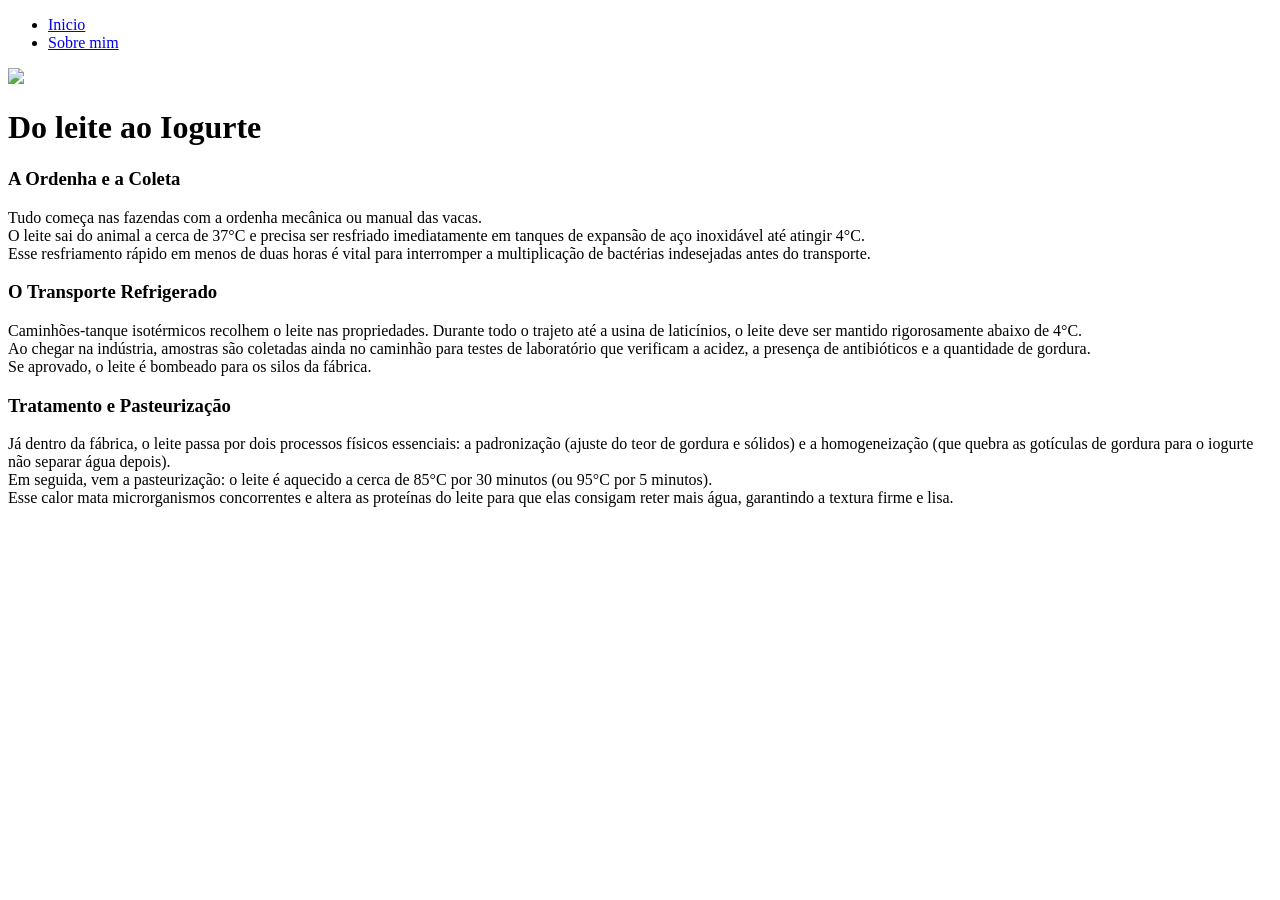
==== index.html @ d493abb1 "Rename agrinho.html to index.html" ====
<!DOCTYPE html>
<html lang="pt-br">
<head>
    <meta charset="UTF-8">
    <meta name="viewport" content="width=device-width, initial-scale=1.0">
    <title>Jhonatan Agrinho 2026</title>
    <link rel="stylesheet" href="agrinho.css">
</head>
<body>
    <nav>
        <ul>
            <li>
                <a href="agrinho.html"> Inicio </a>
            </li>
            <li>
                <a href="sobremim.html"> Sobre mim</a>
            </li>
        </ul>
    </nav>
    <header>
        <div class="center">
            <img src="./imagens/inicio.png">
            <h1>Do leite ao Iogurte</h1>
        </div>
    </header>
    <main>
        <section>
           <div class="center">
            <h3>A Ordenha e a Coleta</h3>
            <p>
                Tudo começa nas fazendas com a ordenha mecânica ou manual das vacas. <br>
                O leite sai do animal a cerca de 37°C e precisa ser resfriado imediatamente em tanques de expansão de aço inoxidável até atingir 4°C.<br>
                Esse resfriamento rápido em menos de duas horas é vital para interromper a multiplicação de bactérias indesejadas antes do transporte.
            </p>
            </div>
        </section>
         <section>
           <div class="center">
            <h3>O Transporte Refrigerado</h3>
            <p>
                Caminhões-tanque isotérmicos recolhem o leite nas propriedades. Durante todo o trajeto até a usina de laticínios, o leite deve ser mantido rigorosamente abaixo de 4°C. <br>
                Ao chegar na indústria, amostras são coletadas ainda no caminhão para testes de laboratório que verificam a acidez, a presença de antibióticos e a quantidade de gordura.<br>
                Se aprovado, o leite é bombeado para os silos da fábrica.
            </p>
            </div>
        </section>
         <section>
           <div class="center">
            <h3>Tratamento e Pasteurização</h3>
            <p>
                Já dentro da fábrica, o leite passa por dois processos físicos essenciais: a padronização (ajuste do teor de gordura e sólidos) e a homogeneização (que quebra as gotículas de gordura para o iogurte não separar água depois).<br>
                Em seguida, vem a pasteurização: o leite é aquecido a cerca de 85°C por 30 minutos (ou 95°C por 5 minutos).<br>
                Esse calor mata microrganismos concorrentes e altera as proteínas do leite para que elas consigam reter mais água, garantindo a textura firme e lisa.
            </p>
            </div>
        </section>
    </main>
</body>
</html>
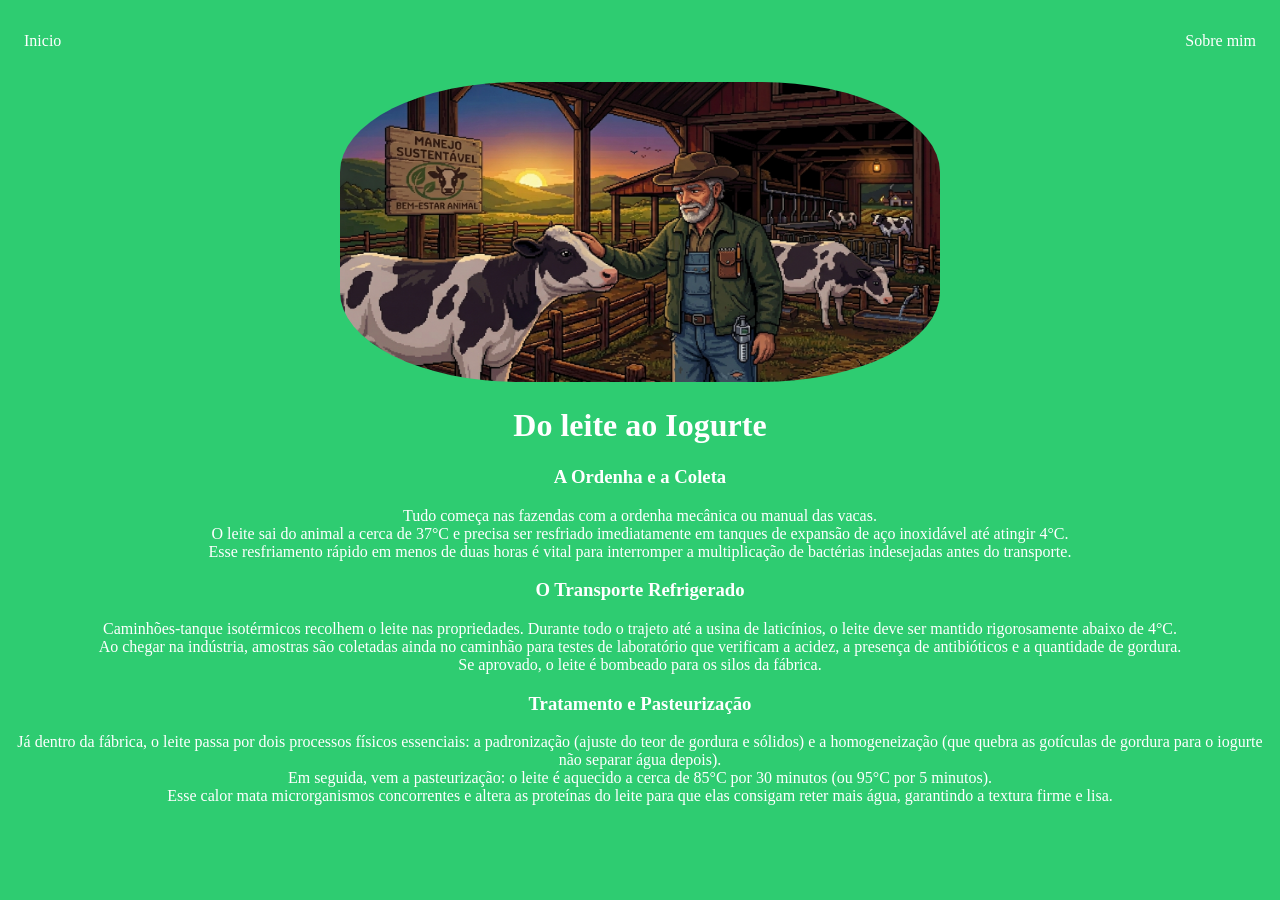
==== commit c9888a89: "save" ====
--- a/index.html
+++ b/index.html
@@ -10,7 +10,7 @@
     <nav>
         <ul>
             <li>
-                <a href="agrinho.html"> Inicio </a>
+                <a href="index.html"> Inicio </a>
             </li>
             <li>
                 <a href="sobremim.html"> Sobre mim</a>
@@ -19,7 +19,7 @@
     </nav>
     <header>
         <div class="center">
-            <img src="./imagens/inicio.png">
+            <img src="inicio.png">
             <h1>Do leite ao Iogurte</h1>
         </div>
     </header>
--- a/agrinho.css
+++ b/agrinho.css
@@ -0,0 +1,30 @@
+*{
+    padding: 0;
+}
+body{
+    color: white;
+    background-color:  #2ecc71;
+}
+ul{
+    display: flex;
+    justify-content: space-between;
+    list-style-type: none;
+    align-items: center;
+    padding: 16px;
+}
+a{
+    color: white;
+    text-decoration: none;
+}
+img{
+    width: 600px;
+    height: 300px;
+    border-radius: 30%;
+}
+.center {
+   text-align: center;
+
+}
+.right{
+    text-align: right;
+}
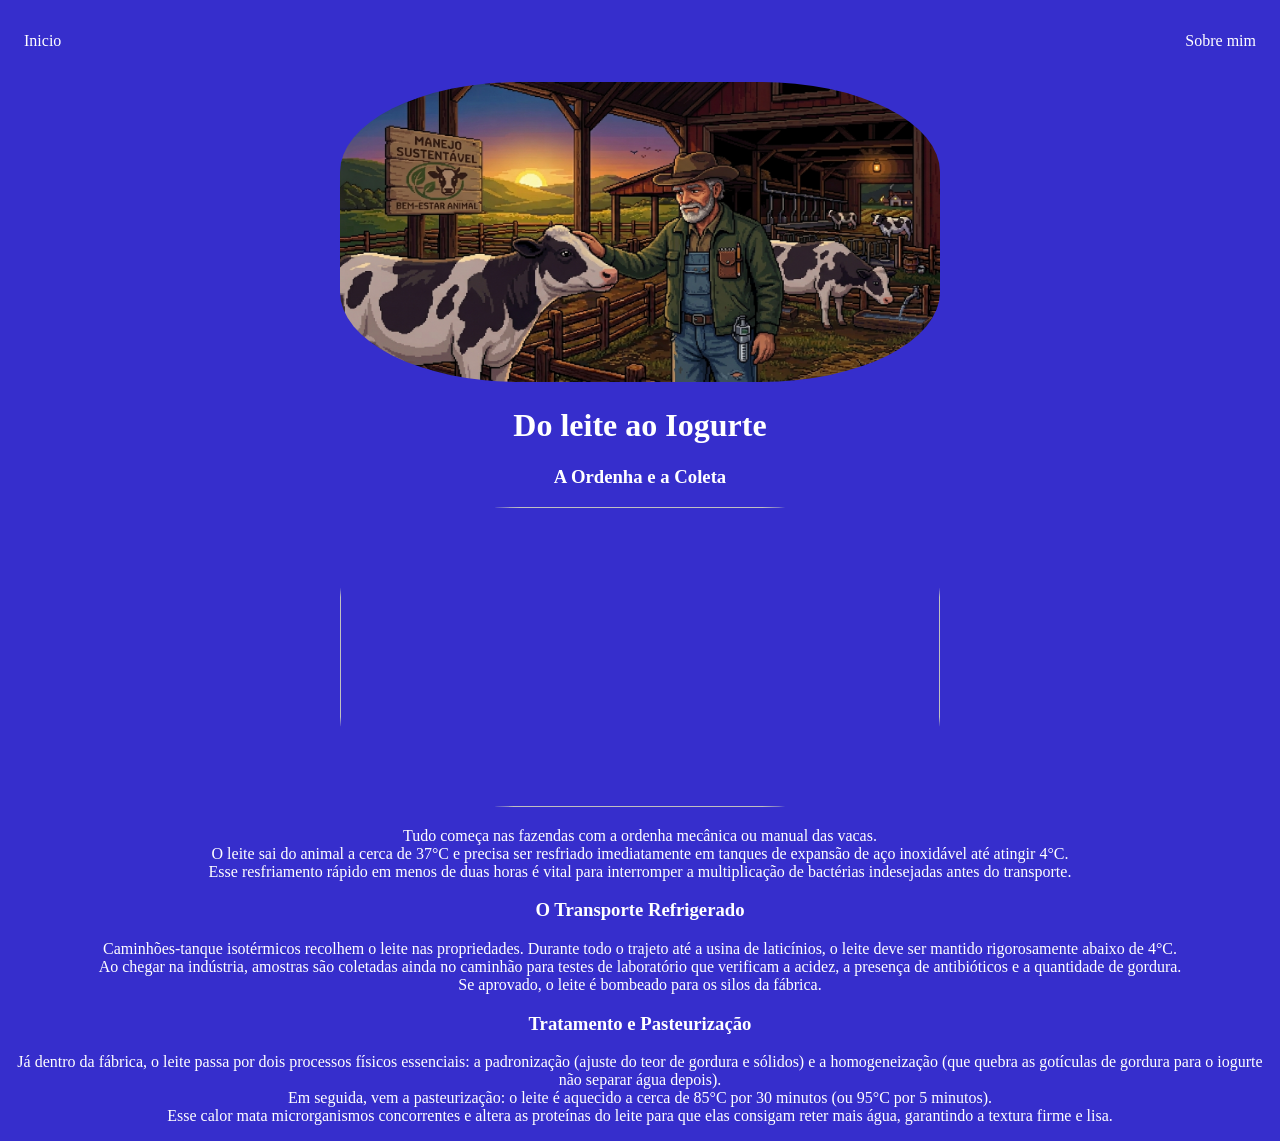
==== commit 760202ac: "a" ====
--- a/index.html
+++ b/index.html
@@ -19,7 +19,7 @@
     </nav>
     <header>
         <div class="center">
-            <img src="inicio.png">
+            <img src="inicio.png" alt="Produtor Agropecuário">
             <h1>Do leite ao Iogurte</h1>
         </div>
     </header>
@@ -27,6 +27,7 @@
         <section>
            <div class="center">
             <h3>A Ordenha e a Coleta</h3>
+            <img src="" alt="">
             <p>
                 Tudo começa nas fazendas com a ordenha mecânica ou manual das vacas. <br>
                 O leite sai do animal a cerca de 37°C e precisa ser resfriado imediatamente em tanques de expansão de aço inoxidável até atingir 4°C.<br>
--- a/agrinho.css
+++ b/agrinho.css
@@ -3,7 +3,7 @@
 }
 body{
     color: white;
-    background-color:  #2ecc71;
+    background-color:  #362ecc;
 }
 ul{
     display: flex;
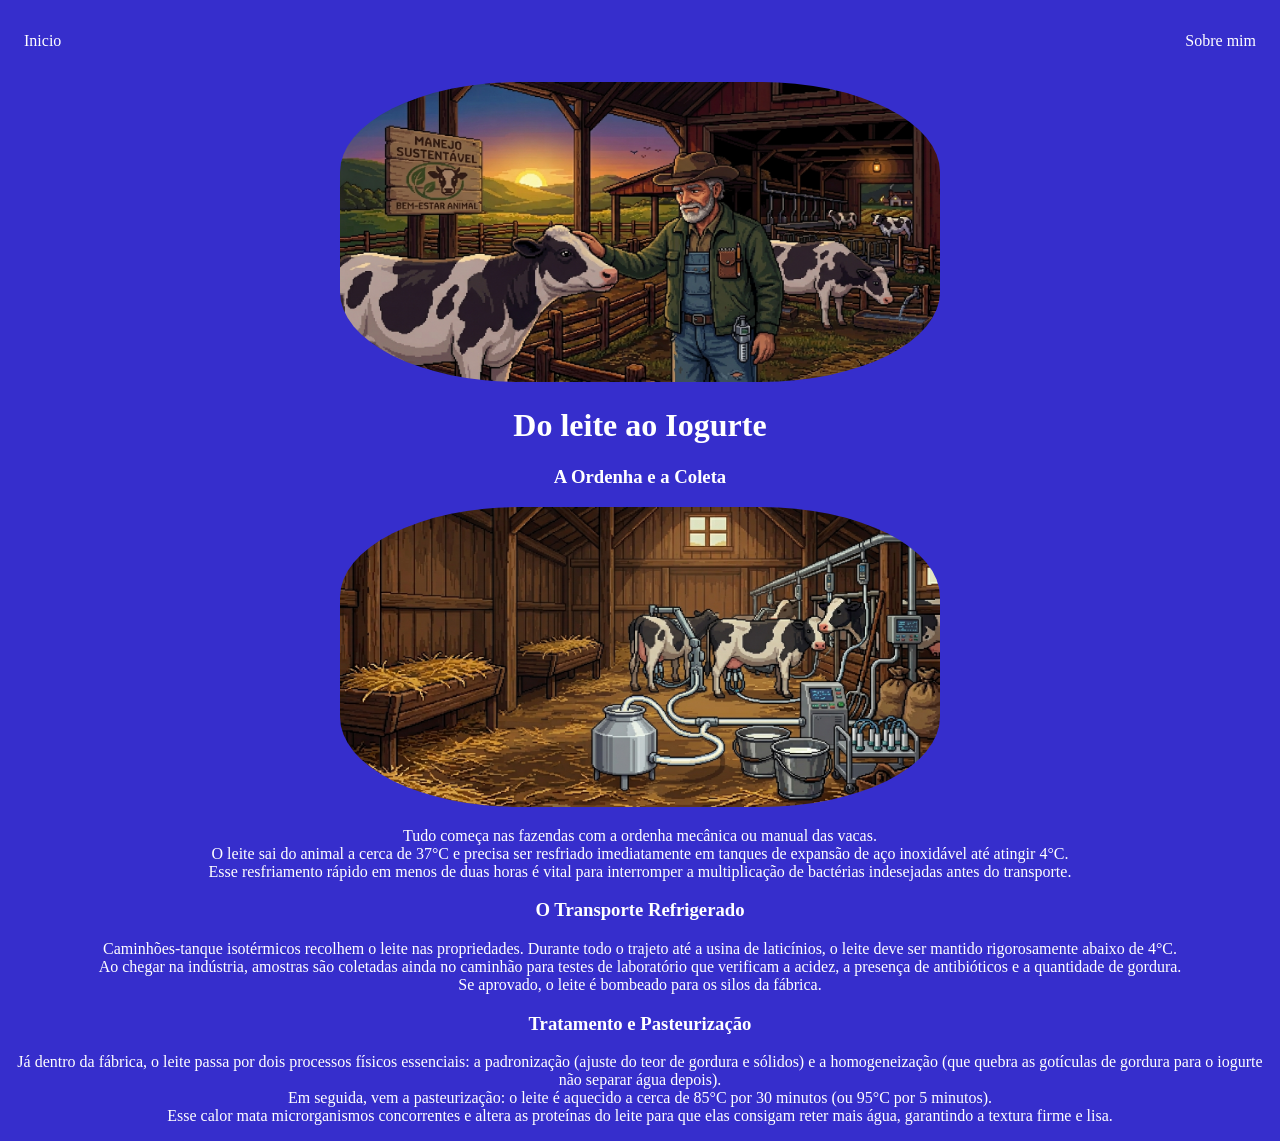
==== commit 324d6e52: "a" ====
--- a/index.html
+++ b/index.html
@@ -27,7 +27,7 @@
         <section>
            <div class="center">
             <h3>A Ordenha e a Coleta</h3>
-            <img src="" alt="">
+            <img src="2.png" alt="Sala de Ordenha">
             <p>
                 Tudo começa nas fazendas com a ordenha mecânica ou manual das vacas. <br>
                 O leite sai do animal a cerca de 37°C e precisa ser resfriado imediatamente em tanques de expansão de aço inoxidável até atingir 4°C.<br>
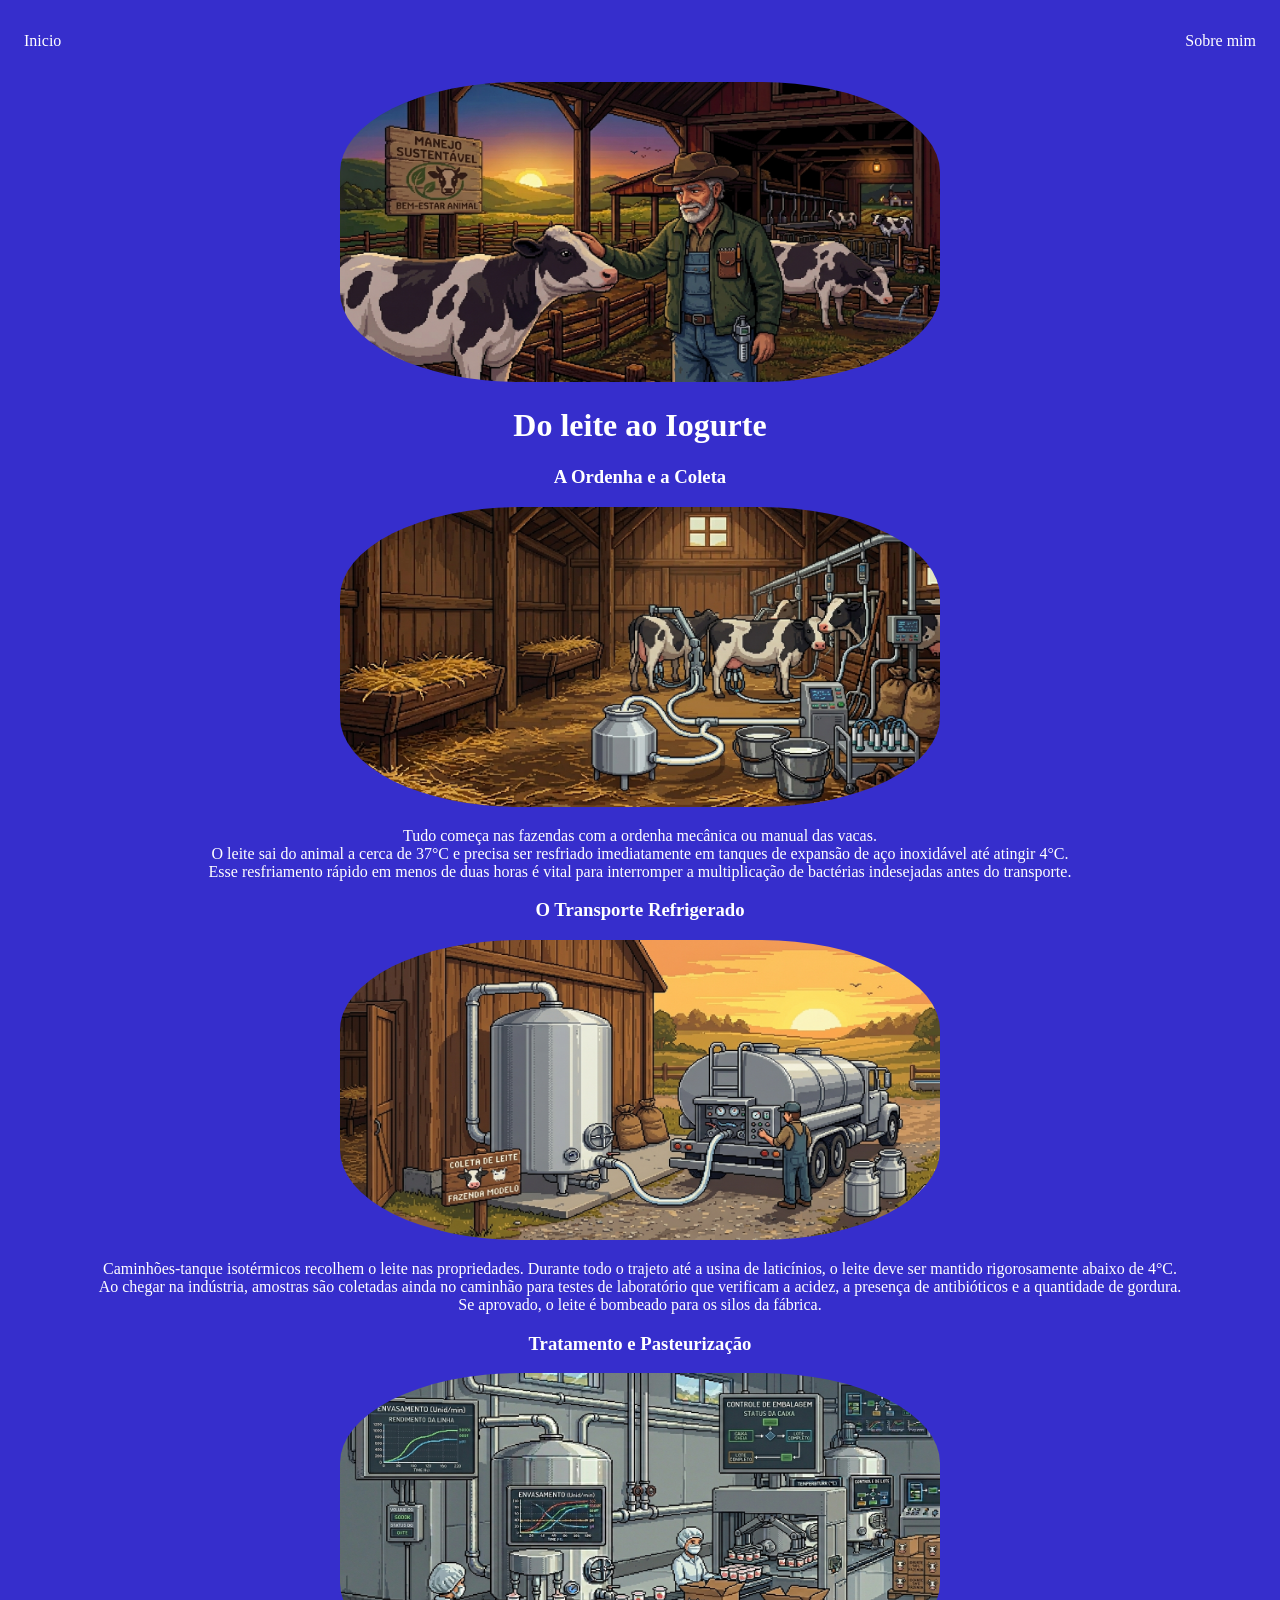
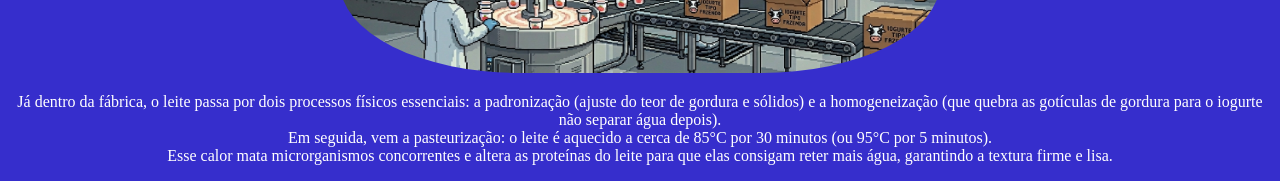
==== commit b5901272: "10:11" ====
--- a/index.html
+++ b/index.html
@@ -38,6 +38,7 @@
          <section>
            <div class="center">
             <h3>O Transporte Refrigerado</h3>
+            <img src="3.png" alt="Caminhão pra Transporte">
             <p>
                 Caminhões-tanque isotérmicos recolhem o leite nas propriedades. Durante todo o trajeto até a usina de laticínios, o leite deve ser mantido rigorosamente abaixo de 4°C. <br>
                 Ao chegar na indústria, amostras são coletadas ainda no caminhão para testes de laboratório que verificam a acidez, a presença de antibióticos e a quantidade de gordura.<br>
@@ -48,6 +49,7 @@
          <section>
            <div class="center">
             <h3>Tratamento e Pasteurização</h3>
+            <img src="4.png" alt="Tanques de Tratamento e Armazenamento">
             <p>
                 Já dentro da fábrica, o leite passa por dois processos físicos essenciais: a padronização (ajuste do teor de gordura e sólidos) e a homogeneização (que quebra as gotículas de gordura para o iogurte não separar água depois).<br>
                 Em seguida, vem a pasteurização: o leite é aquecido a cerca de 85°C por 30 minutos (ou 95°C por 5 minutos).<br>
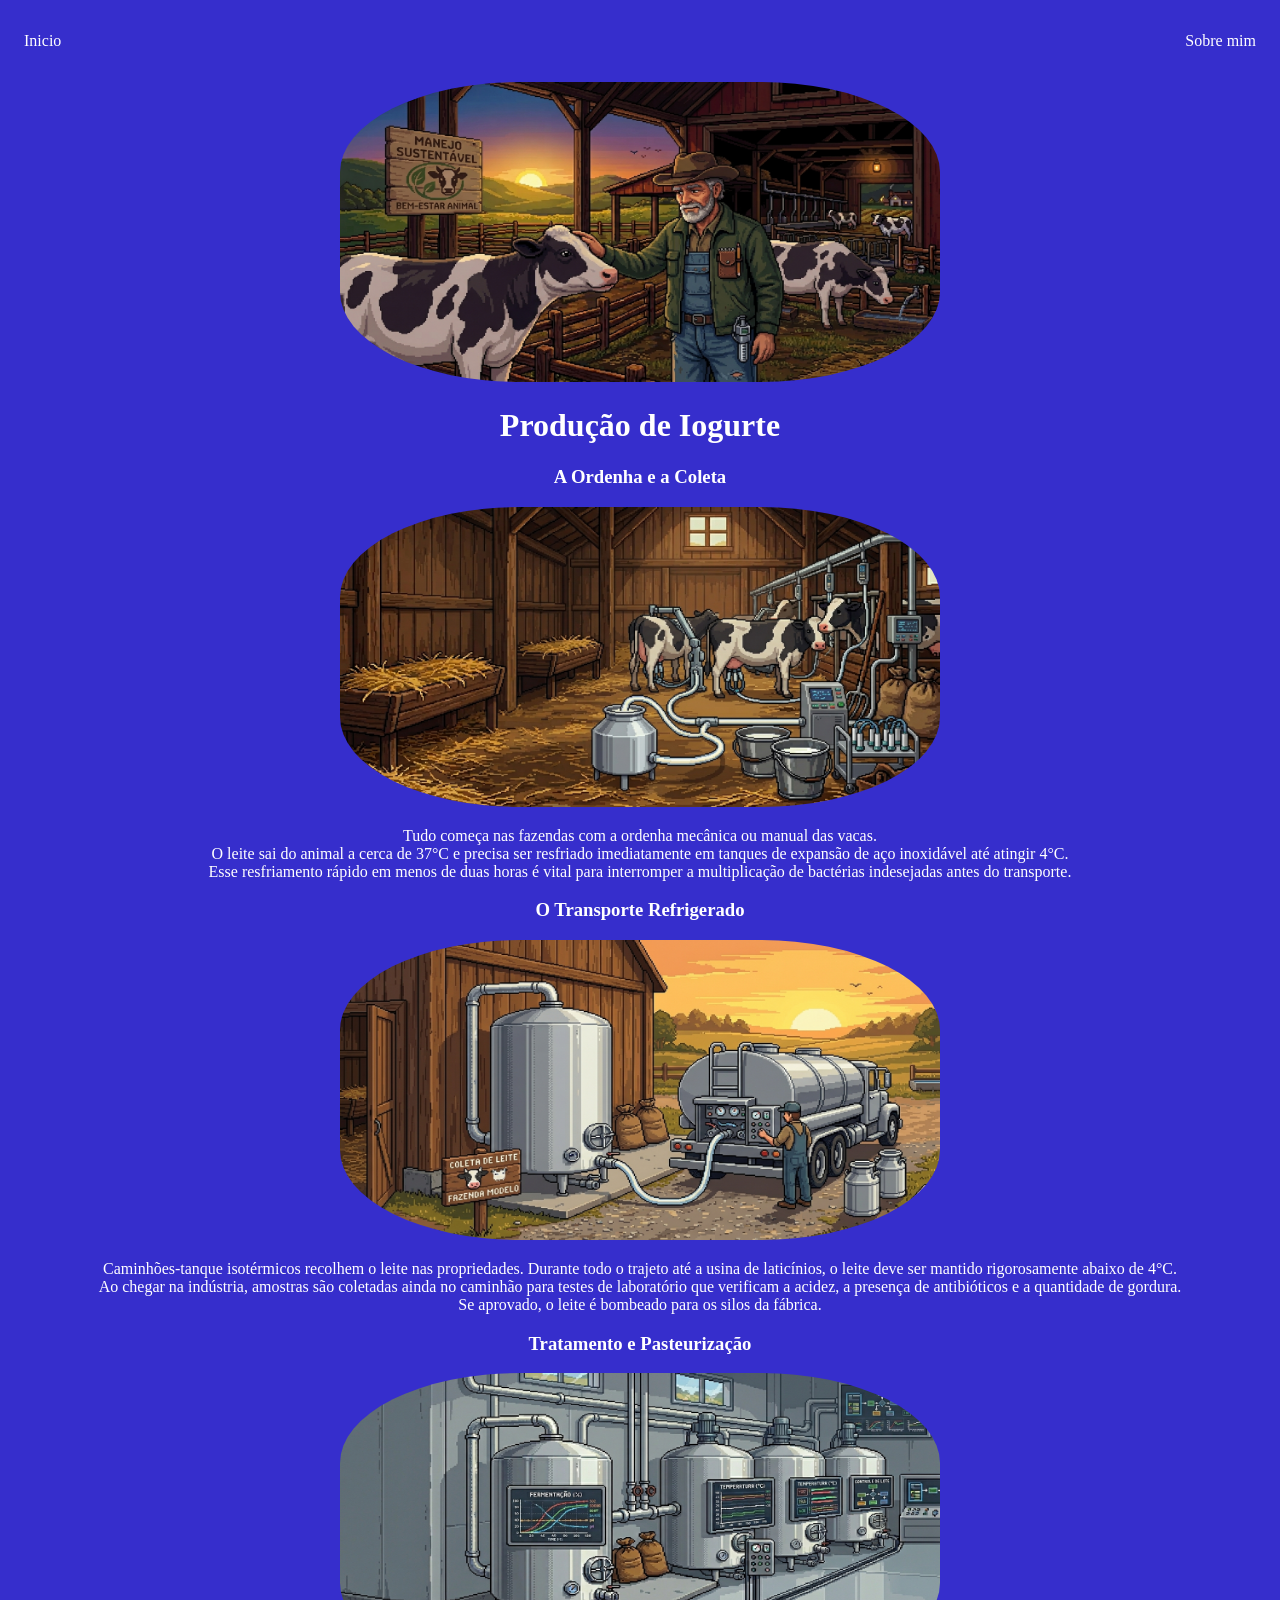
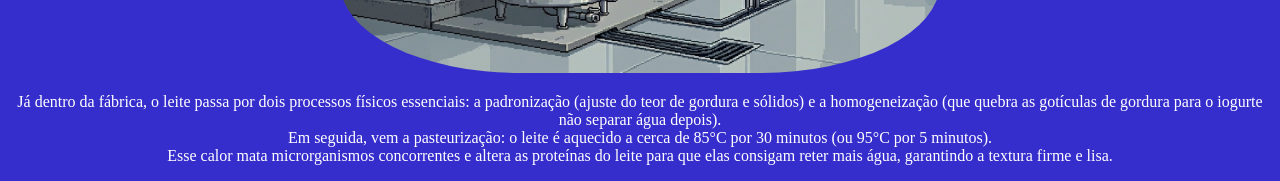
==== commit 2d1b707e: "save" ====
--- a/index.html
+++ b/index.html
@@ -20,7 +20,7 @@
     <header>
         <div class="center">
             <img src="inicio.png" alt="Produtor Agropecuário">
-            <h1>Do leite ao Iogurte</h1>
+            <h1>Produção de Iogurte</h1>
         </div>
     </header>
     <main>
